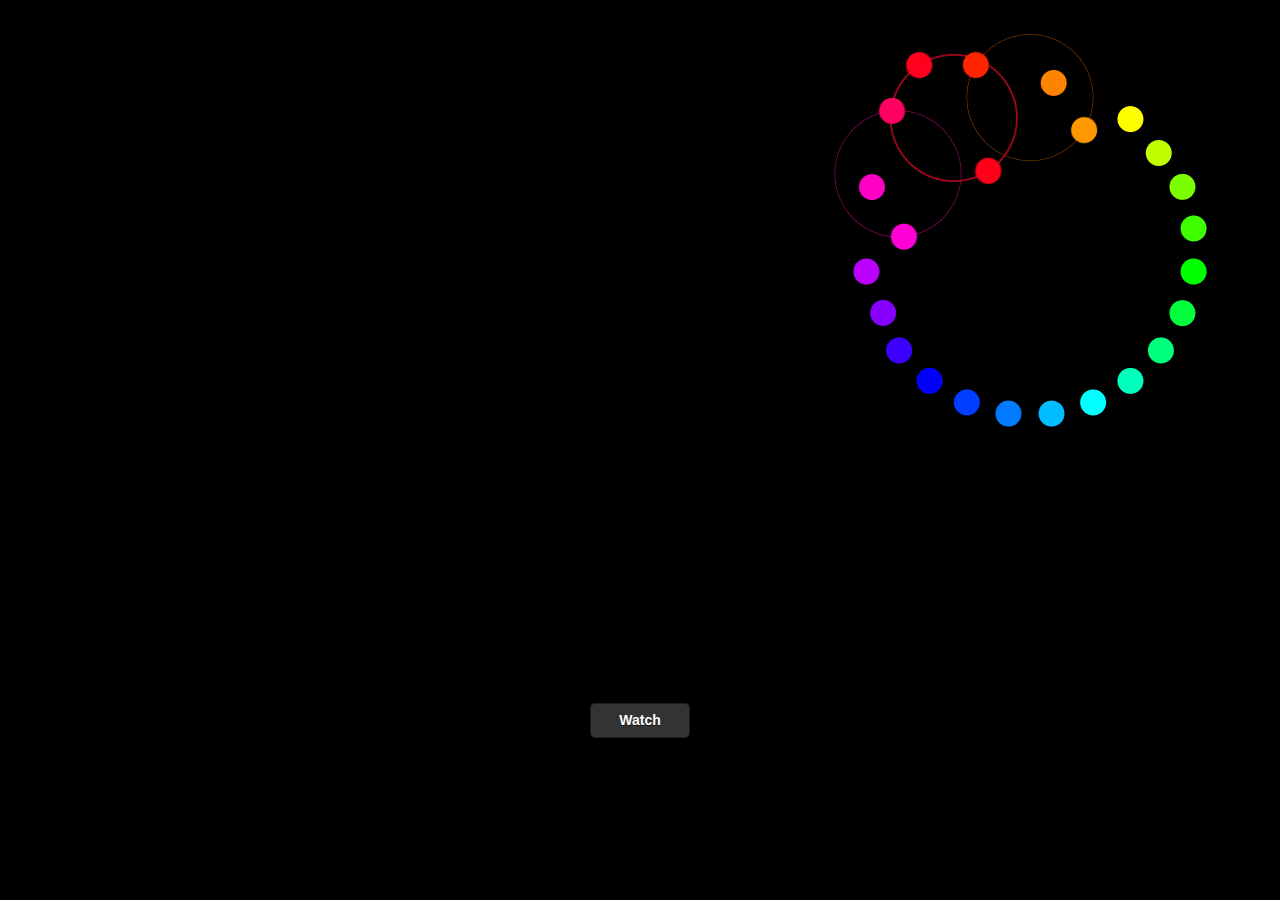
==== www/index.html @ bfb86b34 "Add files via upload" ====
<!DOCTYPE html>
<!--
    Copyright (c) 2012-2016 Adobe Systems Incorporated. All rights reserved.

    Licensed to the Apache Software Foundation (ASF) under one
    or more contributor license agreements.  See the NOTICE file
    distributed with this work for additional information
    regarding copyright ownership.  The ASF licenses this file
    to you under the Apache License, Version 2.0 (the
    "License"); you may not use this file except in compliance
    with the License.  You may obtain a copy of the License at

    http://www.apache.org/licenses/LICENSE-2.0

    Unless required by applicable law or agreed to in writing,
    software distributed under the License is distributed on an
    "AS IS" BASIS, WITHOUT WARRANTIES OR CONDITIONS OF ANY
     KIND, either express or implied.  See the License for the
    specific language governing permissions and limitations
    under the License.
-->
<html>

<head>
    <meta charset="utf-8" />
    <meta name="format-detection" content="telephone=no" />
    <meta name="msapplication-tap-highlight" content="no" />
    <meta name="viewport" content="initial-scale=1,width=device-width" />
    <!-- This is a wide open CSP declaration. To lock this down for production, see below. -->
    <meta http-equiv="Content-Security-Policy" content="default-src * 'unsafe-inline'; style-src 'self' 'unsafe-inline'; media-src *" />
    <!-- Good default declaration:
    * gap: is required only on iOS (when using UIWebView) and is needed for JS->native communication
    * https://ssl.gstatic.com is required only on Android and is needed for TalkBack to function properly
    * Disables use of eval() and inline scripts in order to mitigate risk of XSS vulnerabilities. To change this:
        * Enable inline JS: add 'unsafe-inline' to default-src
        * Enable eval(): add 'unsafe-eval' to default-src
    * Create your own at http://cspisawesome.com
    -->
    <!-- <meta http-equiv="Content-Security-Policy" content="default-src 'self' data: gap: 'unsafe-inline' https://ssl.gstatic.com; style-src 'self' 'unsafe-inline'; media-src *" /> -->
	<link rel="stylesheet" href="css/jquery.mobile.css">
	<script src="js/cordova.js"></script>
	<script src="js/cordova_plugins.js"></script>	
	<script src="js/jq.js"></script>
	<script src="js/jquery.mobile.js"></script>
	<link rel="stylesheet" href="css/bs.css">
	<!-- jQuery library -->
	<script src="js/bs.js"></script>
<script src="js/tubeplayer.js"></script>
	<!-- Latest compiled JavaScript -->
	
	<script src="js/mediaelement-and-player.min.js"></script>
	<link rel="stylesheet" href="css/mediaelementplayer.css" />
	<link rel="stylesheet" type="text/css" href="css/index.css" /> 
    <!-- <title>Taking Pangas !!!</title> -->
</head>

<body style="overflow:hidden;">
	
    <div data-role="page" id="splash" data-theme="b">
			<a id="watchBtn" class="btn btn-success"  href="#main" data-role="button">Watch</a>
	</div>
	<div data-role="page" id="main">
	  <div class="container">
		<div class="row">
			
				<div id="progressBar" class="progress" style="margin-bottom:0px !important">
					  <div class="progress-bar progress-bar-striped active" role="progressbar"
					  aria-valuenow="100" aria-valuemin="0" aria-valuemax="100" style="width:100%;">
							Loading...
					  </div>
				</div>
			
		</div>
		<div class="row">
			<div class="col-xs-12">
				<div id="youtube-player"></div>
				<!-- <video id="video" height="100" width="200" preload="none">
				  <source id="vsrc" type="video/youtube">
				 
				  Your browser does not support HTML5 video.
				</video>  -->
				
				<!-- <iframe id="video" width="420" height="200" src="https://www.youtube.com/embed/h2YWth7RZ3U
				</iframe> -->
			
			</div>
		</div>
		<div class="row" style="overflow-y:scroll">
			<div class="list-group" style="height:400px">
					<a id="h2YWth7RZ3U" href="#" class="list-group-item">Episode 1<img class="playBtn" src="img/play.png"></a>
					<a id="eoXeuG8Mf7Q" href="#" class="list-group-item">Episode 2<img class="playBtn" src="img/play.png"></a>
					<a id="cfF7_ugLz3Y" href="#" class="list-group-item">Episode 3</a>
					<a id="h2YWth7RZ3U" href="#" class="list-group-item">Episode 1</a>
					<a id="eoXeuG8Mf7Q" href="#" class="list-group-item">Episode 2</a>
					<a id="cfF7_ugLz3Y" href="#" class="list-group-item">Episode 3</a>
					<a id="h2YWth7RZ3U" href="#" class="list-group-item">Episode 1</a>
					<a id="eoXeuG8Mf7Q" href="#" class="list-group-item">Episode 2</a>
					<a id="cfF7_ugLz3Y" href="#" class="list-group-item">Episode 3</a>
					<a id="h2YWth7RZ3U" href="#" class="list-group-item">Episode 1</a>
					<a id="eoXeuG8Mf7Q" href="#" class="list-group-item">Episode 2</a>
					<a id="cfF7_ugLz3Y" href="#" class="list-group-item">Episode 3</a>
					<a id="h2YWth7RZ3U" href="#" class="list-group-item">Episode 1</a>
					<a id="eoXeuG8Mf7Q" href="#" class="list-group-item">Episode 2</a>
					<a id="cfF7_ugLz3Y" href="#" class="list-group-item">Episode 3</a>
					<a id="h2YWth7RZ3U" href="#" class="list-group-item">Episode 1</a>
					<a id="eoXeuG8Mf7Q" href="#" class="list-group-item">Episode 2</a>
					<a id="cfF7_ugLz3Y" href="#" class="list-group-item">Episode 3</a>
					<a id="h2YWth7RZ3U" href="#" class="list-group-item">Episode 1</a>
					<a id="eoXeuG8Mf7Q" href="#" class="list-group-item">Episode 2</a>
					<a id="cfF7_ugLz3Y" href="#" class="list-group-item">Episode 3</a>
					<a id="h2YWth7RZ3U" href="#" class="list-group-item">Episode 1</a>
					<a id="eoXeuG8Mf7Q" href="#" class="list-group-item">Episode 2</a>
					<a id="cfF7_ugLz3Y" href="#" class="list-group-item">Episode 3</a>
			</div>
		</div>
	
	</div>
    <!-- <script type="text/javascript" src="cordova.js"></script> -->
    <script type="text/javascript" src="js/index.js"></script>
    <script type="text/javascript">
	var loaded = 0;
    jQuery(document).ready(function(){
	
			
        window.$player = jQuery("#youtube-player").tubeplayer({
            width: 380,
            height: 200,
			modestbranding:false,
			showinfo:0,
            initialVideo: "h2YWth7RZ3U",
			onPlayerPlaying:function(){
			$('#progressBar').hide();
			},
			onPlayerBuffering:function(){
			$('#progressBar').show();
			},
            onPlayerLoaded: function(){
			$('.list-group').css('pointer-events','auto!important');
			
			loaded = 1;
			
			this.tubeplayer("volume", 100);
			//this.tubeplayer("seek", "1:33"); // Jump to T.I.
			 $('#progressBar').hide();
			$("iframe").contents().find(".yt-uix-sessionlink").hide();
			
            },
            onPlayerEnded: function(){ 
			   $('#progressBar').hide();
			   $('.list-group').css('pointer-events','auto !important');
            }
        });
    });
    </script>
    <script type="text/javascript">
        app.initialize();
    </script>
	</div>
</body>

</html>
---- www/css/mediaelementplayer.css ----
.mejs-offscreen{
/* Accessibility: hide screen reader texts (and prefer "top" for RTL languages).  Reference: http://blog.rrwd.nl/2015/04/04/the-screen-reader-text-class-why-and-how/ */
	clip: rect(1px 1px 1px 1px); /* IE6, IE7 - no likey commas */
	clip: rect(1px, 1px, 1px, 1px); /* IE8-IE11 - we likey commas, no support for clip-path */
	clip-path: polygon(0px 0px, 0px 0px,0px 0px, 0px 0px);
	position: absolute !important;
	height: 1px;
	width: 1px;
	overflow: hidden;
}

.mejs-container {
	position: relative;
	background: #000;
	font-family: "Helvetica", Arial, serif;
	text-align: left;
	vertical-align: top;
	text-indent: 0;
}

.mejs-fill-container,.mejs-fill-container .mejs-container{
    	width: 100%;
    	height: 100%;
}

.mejs-fill-container{
    	overflow: hidden;
}

.mejs-container:focus {
	outline: none;
}

.me-plugin {
	position: absolute;
}

.mejs-embed, .mejs-embed body {
	width: 100%;
	height: 100%;
	margin: 0;
	padding: 0;
	background: #000;
	overflow: hidden;
}

.mejs-fullscreen {
	/* set it to not show scroll bars so 100% will work */
	overflow: hidden !important;
}

.mejs-container-fullscreen {
	position: fixed;
	left: 0;
	top: 0;
	right: 0;
	bottom: 0;
	overflow: hidden;
	z-index: 1000;
}
.mejs-container-fullscreen .mejs-mediaelement,
.mejs-container-fullscreen video {
	width: 100%;
	height: 100%;
}

.mejs-clear {
	clear: both;
}

/* Start: LAYERS */
.mejs-background {
	position: absolute;
	top: 0;
	left: 0;
}

.mejs-mediaelement {
	position: absolute;
	top: 0;
	left: 0;
	width: 100%;
	height: 100%;
}

.mejs-poster {
	position: absolute;
	top: 0;
	left: 0;
	background-size: contain ;
	background-position: 50% 50% ;
	background-repeat: no-repeat ;
}
:root .mejs-poster img {
	display: none ;
}

.mejs-poster img {
	border: 0;
	padding: 0;
}

.mejs-overlay {
	position: absolute;
	top: 0;
	left: 0;
}

.mejs-overlay-play {
	cursor: pointer;
}

.mejs-overlay-button {
	position: absolute;
	top: 50%;
	left: 50%;
	width: 100px;
	height: 100px;
	margin: -50px 0 0 -50px;
	background: url("bigplay.svg") no-repeat;
}

.no-svg .mejs-overlay-button {
	background-image: url("bigplay.png");
}

.mejs-overlay:hover .mejs-overlay-button {
	background-position: 0 -100px ;
}

.mejs-overlay-loading {
	position: absolute;
	top: 50%;
	left: 50%;
	width: 80px;
	height: 80px;
	margin: -40px 0 0 -40px;
	background: #333;
	background: url("background.png");
	background: rgba(0, 0, 0, 0.9);
	background: -webkit-gradient(linear, 0% 0%, 0% 100%, from(rgba(50,50,50,0.9)), to(rgba(0,0,0,0.9)));
	background: -webkit-linear-gradient(top, rgba(50,50,50,0.9), rgba(0,0,0,0.9));
	background: -moz-linear-gradient(top, rgba(50,50,50,0.9), rgba(0,0,0,0.9));
	background: -o-linear-gradient(top, rgba(50,50,50,0.9), rgba(0,0,0,0.9));
	background: -ms-linear-gradient(top, rgba(50,50,50,0.9), rgba(0,0,0,0.9));
	background: linear-gradient(rgba(50,50,50,0.9), rgba(0,0,0,0.9));
}

.mejs-overlay-loading span {
	display: block;
	width: 80px;
	height: 80px;
	background: transparent url("loading.gif") 50% 50% no-repeat;
}

/* End: LAYERS */

/* Start: CONTROL BAR */
.mejs-container .mejs-controls {
	position: absolute;
	list-style-type: none;
	margin: 0;
	padding: 0;
	bottom: 0;
	left: 0;
	background: url("background.png");
	background: rgba(0, 0, 0, 0.7);
	background: -webkit-gradient(linear, 0% 0%, 0% 100%, from(rgba(50,50,50,0.7)), to(rgba(0,0,0,0.7)));
	background: -webkit-linear-gradient(top, rgba(50,50,50,0.7), rgba(0,0,0,0.7));
	background: -moz-linear-gradient(top, rgba(50,50,50,0.7), rgba(0,0,0,0.7));
	background: -o-linear-gradient(top, rgba(50,50,50,0.7), rgba(0,0,0,0.7));
	background: -ms-linear-gradient(top, rgba(50,50,50,0.7), rgba(0,0,0,0.7));
	background: linear-gradient(rgba(50,50,50,0.7), rgba(0,0,0,0.7));
	height: 30px;
	width: 100%;
}
.mejs-container .mejs-controls  div {
	list-style-type: none;
	background-image: none;
	display: block;
	float: left;
	margin: 0;
	padding: 0;
	width: 26px;
	height: 26px;
	font-size: 11px;
	line-height: 11px;
	font-family: "Helvetica", Arial, serif;
	border: 0;
}

.mejs-controls .mejs-button button {
	cursor: pointer;
	display: block;
	font-size: 0;
	line-height: 0;
	text-decoration: none;
	margin: 7px 5px;
	padding: 0;
	position: absolute;
	height: 16px;
	width: 16px;
	border: 0;
	background: transparent url("controls.svg") no-repeat;
}

.no-svg .mejs-controls .mejs-button button {
	background-image: url("controls.png");
}

	/* :focus for accessibility */
.mejs-controls .mejs-button button:focus {
	outline: dotted 1px #999;
}

/* End: CONTROL BAR */

/* Start: Time (Current / Duration) */
.mejs-container .mejs-controls .mejs-time {
	color: #fff;
	display: block;
	height: 17px;
	width: auto;
	padding: 10px 3px 0 3px ;
	overflow: hidden;
	text-align: center;
	-moz-box-sizing: content-box;
	-webkit-box-sizing: content-box;
	box-sizing: content-box;
}

.mejs-container .mejs-controls .mejs-time a {
	color: #fff;
	font-size: 11px;
	line-height: 12px;
	display: block;
	float: left;
	margin: 1px 2px 0 0;
	width: auto;
}
/* End: Time (Current / Duration) */

/* Start: Play/Pause/Stop */
.mejs-controls .mejs-play button {
	background-position: 0 0;
}

.mejs-controls .mejs-pause button {
	background-position: 0 -16px;
}

.mejs-controls .mejs-stop button {
	background-position: -112px 0;
}
/* Start: Play/Pause/Stop */

/* Start: Progress Bar */
.mejs-controls div.mejs-time-rail {
	direction: ltr;
	width: 200px;
	padding-top: 5px;
}

.mejs-controls .mejs-time-rail span, .mejs-controls .mejs-time-rail a {
	display: block;
	position: absolute;
	width: 180px;
	height: 10px;
	-webkit-border-radius: 2px;
	-moz-border-radius: 2px;
	border-radius: 2px;
	cursor: pointer;
}

.mejs-controls .mejs-time-rail .mejs-time-total {
	margin: 5px;
	background: #333;
	background: rgba(50,50,50,0.8);
	background: -webkit-gradient(linear, 0% 0%, 0% 100%, from(rgba(30,30,30,0.8)), to(rgba(60,60,60,0.8)));
	background: -webkit-linear-gradient(top, rgba(30,30,30,0.8), rgba(60,60,60,0.8));
	background: -moz-linear-gradient(top, rgba(30,30,30,0.8), rgba(60,60,60,0.8));
	background: -o-linear-gradient(top, rgba(30,30,30,0.8), rgba(60,60,60,0.8));
	background: -ms-linear-gradient(top, rgba(30,30,30,0.8), rgba(60,60,60,0.8));
	background: linear-gradient(rgba(30,30,30,0.8), rgba(60,60,60,0.8));
}

.mejs-controls .mejs-time-rail .mejs-time-buffering {
	width: 100%;
	background-image: -o-linear-gradient(-45deg, rgba(255, 255, 255, 0.15) 25%, transparent 25%, transparent 50%, rgba(255, 255, 255, 0.15) 50%, rgba(255, 255, 255, 0.15) 75%, transparent 75%, transparent);
	background-image: -webkit-gradient(linear, 0 100%, 100% 0, color-stop(0.25, rgba(255, 255, 255, 0.15)), color-stop(0.25, transparent), color-stop(0.5, transparent), color-stop(0.5, rgba(255, 255, 255, 0.15)), color-stop(0.75, rgba(255, 255, 255, 0.15)), color-stop(0.75, transparent), to(transparent));
	background-image: -webkit-linear-gradient(-45deg, rgba(255, 255, 255, 0.15) 25%, transparent 25%, transparent 50%, rgba(255, 255, 255, 0.15) 50%, rgba(255, 255, 255, 0.15) 75%, transparent 75%, transparent);
	background-image: -moz-linear-gradient(-45deg, rgba(255, 255, 255, 0.15) 25%, transparent 25%, transparent 50%, rgba(255, 255, 255, 0.15) 50%, rgba(255, 255, 255, 0.15) 75%, transparent 75%, transparent);
	background-image: -ms-linear-gradient(-45deg, rgba(255, 255, 255, 0.15) 25%, transparent 25%, transparent 50%, rgba(255, 255, 255, 0.15) 50%, rgba(255, 255, 255, 0.15) 75%, transparent 75%, transparent);
	background-image: linear-gradient(-45deg, rgba(255, 255, 255, 0.15) 25%, transparent 25%, transparent 50%, rgba(255, 255, 255, 0.15) 50%, rgba(255, 255, 255, 0.15) 75%, transparent 75%, transparent);
	-webkit-background-size: 15px 15px;
	-moz-background-size: 15px 15px;
	-o-background-size: 15px 15px;
	background-size: 15px 15px;
	-webkit-animation: buffering-stripes 2s linear infinite;
	-moz-animation: buffering-stripes 2s linear infinite;
	-ms-animation: buffering-stripes 2s linear infinite;
	-o-animation: buffering-stripes 2s linear infinite;
	animation: buffering-stripes 2s linear infinite;
}

@-webkit-keyframes buffering-stripes { from {background-position: 0 0;} to {background-position: 30px 0;} }
@-moz-keyframes buffering-stripes { from {background-position: 0 0;} to {background-position: 30px 0;} }
@-ms-keyframes buffering-stripes { from {background-position: 0 0;} to {background-position: 30px 0;} }
@-o-keyframes buffering-stripes { from {background-position: 0 0;} to {background-position: 30px 0;} }
@keyframes buffering-stripes { from {background-position: 0 0;} to {background-position: 30px 0;} }

.mejs-controls .mejs-time-rail .mejs-time-loaded {
	background: #3caac8;
	background: rgba(60,170,200,0.8);
	background: -webkit-gradient(linear, 0% 0%, 0% 100%, from(rgba(44,124,145,0.8)), to(rgba(78,183,212,0.8)));
	background: -webkit-linear-gradient(top, rgba(44,124,145,0.8), rgba(78,183,212,0.8));
	background: -moz-linear-gradient(top, rgba(44,124,145,0.8), rgba(78,183,212,0.8));
	background: -o-linear-gradient(top, rgba(44,124,145,0.8), rgba(78,183,212,0.8));
	background: -ms-linear-gradient(top, rgba(44,124,145,0.8), rgba(78,183,212,0.8));
	background: linear-gradient(rgba(44,124,145,0.8), rgba(78,183,212,0.8));
	width: 0;
}

.mejs-controls .mejs-time-rail .mejs-time-current {
	background: #fff;
	background: rgba(255,255,255,0.8);
	background: -webkit-gradient(linear, 0% 0%, 0% 100%, from(rgba(255,255,255,0.9)), to(rgba(200,200,200,0.8)));
	background: -webkit-linear-gradient(top, rgba(255,255,255,0.9), rgba(200,200,200,0.8));
	background: -moz-linear-gradient(top, rgba(255,255,255,0.9), rgba(200,200,200,0.8));
	background: -o-linear-gradient(top, rgba(255,255,255,0.9), rgba(200,200,200,0.8));
	background: -ms-linear-gradient(top, rgba(255,255,255,0.9), rgba(200,200,200,0.8));
	background: linear-gradient(rgba(255,255,255,0.9), rgba(200,200,200,0.8));
	width: 0;
}

.mejs-controls .mejs-time-rail .mejs-time-handle {
	display: none;
	position: absolute;
	margin: 0;
	width: 10px;
	background: #fff;
	-webkit-border-radius: 5px;
	-moz-border-radius: 5px;
	border-radius: 5px;
	cursor: pointer;
	border: solid 2px #333;
	top: -2px;
	text-align: center;
}

.mejs-controls .mejs-time-rail .mejs-time-float {
	position: absolute;
	display: none;
	background: #eee;
	width: 36px;
	height: 17px;
	border: solid 1px #333;
	top: -26px;
	margin-left: -18px;
	text-align: center;
	color: #111;
}

.mejs-controls .mejs-time-rail .mejs-time-float-current {
	margin: 2px;
	width: 30px;
	display: block;
	text-align: center;
	left: 0;
}

.mejs-controls .mejs-time-rail .mejs-time-float-corner {
	position: absolute;
	display: block;
	width: 0;
	height: 0;
	line-height: 0;
	border: solid 5px #eee;
	border-color: #eee transparent transparent transparent;
	-webkit-border-radius: 0;
	-moz-border-radius: 0;
	border-radius: 0;
	top: 15px;
	left: 13px;
}

.mejs-long-video .mejs-controls .mejs-time-rail .mejs-time-float {
	width: 48px;
}

.mejs-long-video .mejs-controls .mejs-time-rail .mejs-time-float-current {
	width: 44px;
}

.mejs-long-video .mejs-controls .mejs-time-rail .mejs-time-float-corner {
	left: 18px;
}

/*
.mejs-controls .mejs-time-rail:hover .mejs-time-handle {
	visibility:visible;
}
*/
/* End: Progress Bar */

/* Start: Fullscreen */
.mejs-controls .mejs-fullscreen-button button {
	background-position: -32px 0;
}

.mejs-controls .mejs-unfullscreen button {
	background-position: -32px -16px;
}
/* End: Fullscreen */


/* Start: Mute/Volume */
.mejs-controls .mejs-volume-button {
}

.mejs-controls .mejs-mute button {
	background-position: -16px -16px;
}

.mejs-controls .mejs-unmute button {
	background-position: -16px 0;
}

.mejs-controls .mejs-volume-button {
	position: relative;
}

.mejs-controls .mejs-volume-button .mejs-volume-slider {
	display: none;
	height: 115px;
	width: 25px;
	background: url("background.png");
	background: rgba(50, 50, 50, 0.7);
	-webkit-border-radius: 0;
	-moz-border-radius: 0;
	border-radius: 0;
	top: -115px;
	left: 0;
	z-index: 1;
	position: absolute;
	margin: 0;
}

.mejs-controls .mejs-volume-button:hover {
	-webkit-border-radius: 0 0 4px 4px;
	-moz-border-radius: 0 0 4px 4px;
	border-radius: 0 0 4px 4px;
}

/*
.mejs-controls .mejs-volume-button:hover .mejs-volume-slider {
	display: block;
}
*/

.mejs-controls .mejs-volume-button .mejs-volume-slider .mejs-volume-total {
	position: absolute;
	left: 11px;
	top: 8px;
	width: 2px;
	height: 100px;
	background: #ddd;
	background: rgba(255, 255, 255, 0.5);
	margin: 0;
}

.mejs-controls .mejs-volume-button .mejs-volume-slider .mejs-volume-current {
	position: absolute;
	left: 11px;
	top: 8px;
	width: 2px;
	height: 100px;
	background: #ddd;
	background: rgba(255, 255, 255, 0.9);
	margin: 0;
}

.mejs-controls .mejs-volume-button .mejs-volume-slider .mejs-volume-handle {
	position: absolute;
	left: 4px;
	top: -3px;
	width: 16px;
	height: 6px;
	background: #ddd;
	background: rgba(255, 255, 255, 0.9);
	cursor: N-resize;
	-webkit-border-radius: 1px;
	-moz-border-radius: 1px;
	border-radius: 1px;
	margin: 0;
}

/* horizontal version */
.mejs-controls a.mejs-horizontal-volume-slider {
	height: 26px;
	width: 56px;
	position: relative;
    display: block;
    float: left;
    vertical-align: middle;
}

.mejs-controls .mejs-horizontal-volume-slider .mejs-horizontal-volume-total {
	position: absolute;
	left: 0;
	top: 11px;
	width: 50px;
	height: 8px;
	margin: 0;
	padding: 0;
	font-size: 1px;
	-webkit-border-radius: 2px;
	-moz-border-radius: 2px;
	border-radius: 2px;
	background: #333;
	background: rgba(50,50,50,0.8);
	background: -webkit-gradient(linear, 0% 0%, 0% 100%, from(rgba(30,30,30,0.8)), to(rgba(60,60,60,0.8)));
	background: -webkit-linear-gradient(top, rgba(30,30,30,0.8), rgba(60,60,60,0.8));
	background: -moz-linear-gradient(top, rgba(30,30,30,0.8), rgba(60,60,60,0.8));
	background: -o-linear-gradient(top, rgba(30,30,30,0.8), rgba(60,60,60,0.8));
	background: -ms-linear-gradient(top, rgba(30,30,30,0.8), rgba(60,60,60,0.8));
	background: linear-gradient(rgba(30,30,30,0.8), rgba(60,60,60,0.8));
}

.mejs-controls .mejs-horizontal-volume-slider .mejs-horizontal-volume-current {
	position: absolute;
	left: 0;
	top: 11px;
	width: 50px;
	height: 8px;
	margin: 0;
	padding: 0;
	font-size: 1px;
	-webkit-border-radius: 2px;
	-moz-border-radius: 2px;
	border-radius: 2px;
	background: #fff;
	background: rgba(255,255,255,0.8);
	background: -webkit-gradient(linear, 0% 0%, 0% 100%, from(rgba(255,255,255,0.9)), to(rgba(200,200,200,0.8)));
	background: -webkit-linear-gradient(top, rgba(255,255,255,0.9), rgba(200,200,200,0.8));
	background: -moz-linear-gradient(top, rgba(255,255,255,0.9), rgba(200,200,200,0.8));
	background: -o-linear-gradient(top, rgba(255,255,255,0.9), rgba(200,200,200,0.8));
	background: -ms-linear-gradient(top, rgba(255,255,255,0.9), rgba(200,200,200,0.8));
	background: linear-gradient(rgba(255,255,255,0.9), rgba(200,200,200,0.8));
}

.mejs-controls .mejs-horizontal-volume-slider .mejs-horizontal-volume-handle {
	display: none;
}

/* End: Mute/Volume */

/* Start: Track (Captions and Chapters) */
.mejs-controls .mejs-captions-button {
	position: relative;
}

.mejs-controls .mejs-captions-button button {
	background-position: -48px 0;
}
.mejs-controls .mejs-captions-button .mejs-captions-selector {
	visibility: hidden;
	position: absolute;
	bottom: 26px;
	right: -51px;
	width: 85px;
	height: 100px;
	background: url("background.png");
	background: rgba(50,50,50,0.7);
	border: solid 1px transparent;
	padding: 10px 10px 0 10px;
	overflow: hidden;
	-webkit-border-radius: 0;
	-moz-border-radius: 0;
	border-radius: 0;
}

.mejs-controls .mejs-captions-button:hover  .mejs-captions-selector {
	visibility: visible;
}

.mejs-controls .mejs-captions-button .mejs-captions-selector ul {
	margin: 0;
	padding: 0;
	display: block;
	list-style-type: none !important;
	overflow: hidden;
}

.mejs-controls .mejs-captions-button .mejs-captions-selector ul li {
	margin: 0 0 6px 0;
	padding: 0;
	list-style-type: none !important;
	display: block;
	color: #fff;
	overflow: hidden;
}

.mejs-controls .mejs-captions-button .mejs-captions-selector ul li input {
	clear: both;
	float: left;
	margin: 3px 3px 0 5px;
}

.mejs-controls .mejs-captions-button .mejs-captions-selector ul li label {
	width: 55px;
	float: left;
	padding: 4px 0 0 0;
	line-height: 15px;
	font-family: "Helvetica", Arial, serif;
	font-size: 10px;
}

.mejs-controls .mejs-captions-button .mejs-captions-translations {
	font-size: 10px;
	margin: 0 0 5px 0;
}

.mejs-chapters {
	position: absolute;
	top: 0;
	left: 0;
	border-right: solid 1px #fff;
	width: 10000px;
	z-index: 1;
}

.mejs-chapters .mejs-chapter {
	position: absolute;
	float: left;
	background: #222;
	background: rgba(0, 0, 0, 0.7);
	background: -webkit-gradient(linear, 0% 0%, 0% 100%, from(rgba(50,50,50,0.7)), to(rgba(0,0,0,0.7)));
	background: -webkit-linear-gradient(top, rgba(50,50,50,0.7), rgba(0,0,0,0.7));
	background: -moz-linear-gradient(top, rgba(50,50,50,0.7), rgba(0,0,0,0.7));
	background: -o-linear-gradient(top, rgba(50,50,50,0.7), rgba(0,0,0,0.7));
	background: -ms-linear-gradient(top, rgba(50,50,50,0.7), rgba(0,0,0,0.7));
	background: linear-gradient(rgba(50,50,50,0.7), rgba(0,0,0,0.7));
	filter: progid:DXImageTransform.Microsoft.Gradient(GradientType=0, startColorstr=#323232,endColorstr=#000000);
	overflow: hidden;
	border: 0;
}

.mejs-chapters .mejs-chapter .mejs-chapter-block {
	font-size: 11px;
	color: #fff;
	padding: 5px;
	display: block;
	border-right: solid 1px #333;
	border-bottom: solid 1px #333;
	cursor: pointer;
}

.mejs-chapters .mejs-chapter .mejs-chapter-block-last {
	border-right: none;
}

.mejs-chapters .mejs-chapter .mejs-chapter-block:hover {
	background: #666;
	background: rgba(102,102,102, 0.7);
	background: -webkit-gradient(linear, 0% 0%, 0% 100%, from(rgba(102,102,102,0.7)), to(rgba(50,50,50,0.6)));
	background: -webkit-linear-gradient(top, rgba(102,102,102,0.7), rgba(50,50,50,0.6));
	background: -moz-linear-gradient(top, rgba(102,102,102,0.7), rgba(50,50,50,0.6));
	background: -o-linear-gradient(top, rgba(102,102,102,0.7), rgba(50,50,50,0.6));
	background: -ms-linear-gradient(top, rgba(102,102,102,0.7), rgba(50,50,50,0.6));
	background: linear-gradient(rgba(102,102,102,0.7), rgba(50,50,50,0.6));
	filter: progid:DXImageTransform.Microsoft.Gradient(GradientType=0, startColorstr=#666666,endColorstr=#323232);
}

.mejs-chapters .mejs-chapter .mejs-chapter-block .ch-title {
	font-size: 12px;
	font-weight: bold;
	display: block;
	white-space: nowrap;
	text-overflow: ellipsis;
	margin: 0 0 3px 0;
	line-height: 12px;
}

.mejs-chapters .mejs-chapter .mejs-chapter-block .ch-timespan {
	font-size: 12px;
	line-height: 12px;
	margin: 3px 0 4px 0;
	display: block;
	white-space: nowrap;
	text-overflow: ellipsis;
}

.mejs-captions-layer {
	position: absolute;
	bottom: 0;
	left: 0;
	text-align:center;
	line-height: 20px;
	font-size: 16px;
	color: #fff;
}

.mejs-captions-layer  a {
	color: #fff;
	text-decoration: underline;
}

.mejs-captions-layer[lang=ar] {
	font-size: 20px;
	font-weight: normal;
}

.mejs-captions-position {
	position: absolute;
	width: 100%;
	bottom: 15px;
	left: 0;
}

.mejs-captions-position-hover {
	bottom: 35px;
}

.mejs-captions-text {
	padding: 0;
	background: url("background.png");
	background: rgba(20, 20, 20, 0.5);
	white-space: pre-wrap;
	-webkit-box-shadow: 5px 0 0 rgba(20, 20, 20, 0.5), -5px 0 0 rgba(20, 20, 20, 0.5);
	box-shadow: 5px 0 0 rgba(20, 20, 20, 0.5), -5px 0 0 rgba(20, 20, 20, 0.5);
}
/* End: Track (Captions and Chapters) */

/* Start: Error */
.me-cannotplay {
}

.me-cannotplay a {
	color: #fff;
	font-weight: bold;
}

.me-cannotplay span {
	padding: 15px;
	display: block;
}
/* End: Error */


/* Start: Loop */
.mejs-controls .mejs-loop-off button {
	background-position: -64px -16px;
}

.mejs-controls .mejs-loop-on button {
	background-position: -64px 0;
}

/* End: Loop */

/* Start: backlight */
.mejs-controls .mejs-backlight-off button {
	background-position: -80px -16px;
}

.mejs-controls .mejs-backlight-on button {
	background-position: -80px 0;
}
/* End: backlight */

/* Start: Picture Controls */
.mejs-controls .mejs-picturecontrols-button {
	background-position: -96px 0;
}
/* End: Picture Controls */


/* context menu */
.mejs-contextmenu {
	position: absolute;
	width: 150px;
	padding: 10px;
	border-radius: 4px;
	top: 0;
	left: 0;
	background: #fff;
	border: solid 1px #999;
	z-index: 1001; /* make sure it shows on fullscreen */
}
.mejs-contextmenu .mejs-contextmenu-separator {
	height: 1px;
	font-size: 0;
	margin: 5px 6px;
	background: #333;
}

.mejs-contextmenu .mejs-contextmenu-item {
	font-family: "Helvetica", Arial, serif;
	font-size: 12px;
	padding: 4px 6px;
	cursor: pointer;
	color: #333;
}
.mejs-contextmenu .mejs-contextmenu-item:hover {
	background: #2C7C91;
	color: #fff;
}

/* Start: Source Chooser */
.mejs-controls .mejs-sourcechooser-button {
	position: relative;
}

.mejs-controls .mejs-sourcechooser-button button {
	background-position: -128px 0;
}

.mejs-controls .mejs-sourcechooser-button .mejs-sourcechooser-selector {
	position: absolute;
	bottom: 26px;
	right: -10px;
	width: 130px;
	height: 100px;
	background: url("background.png");
	background: rgba(50,50,50,0.7);
	border: solid 1px transparent;
	padding: 10px;
	overflow: hidden;
	-webkit-border-radius: 0;
	-moz-border-radius: 0;
	border-radius: 0;
}

.mejs-controls .mejs-sourcechooser-button .mejs-sourcechooser-selector ul {
	margin: 0;
	padding: 0;
	display: block;
	list-style-type: none !important;
	overflow: hidden;
}

.mejs-controls .mejs-sourcechooser-button .mejs-sourcechooser-selector ul li {
	margin: 0 0 6px 0;
	padding: 0;
	list-style-type: none !important;
	display: block;
	color: #fff;
	overflow: hidden;
}

.mejs-controls .mejs-sourcechooser-button .mejs-sourcechooser-selector ul li input {
	clear: both;
	float: left;
	margin: 3px 3px 0 5px;
}

.mejs-controls .mejs-sourcechooser-button .mejs-sourcechooser-selector ul li label {
	width: 100px;
	float: left;
	padding: 4px 0 0 0;
	line-height: 15px;
	font-family: "Helvetica", Arial, serif;
	font-size: 10px;
}
/* End: Source Chooser */

/* Start: Postroll */
.mejs-postroll-layer {
	position: absolute;
	bottom: 0;
	left: 0;
	width: 100%;
	height: 100%;
	background: url("background.png");
	background: rgba(50,50,50,0.7);
	z-index: 1000;
	overflow: hidden;
}
.mejs-postroll-layer-content {
	width: 100%;
	height: 100%;
}
.mejs-postroll-close {
	position: absolute;
	right: 0;
	top: 0;
	background: url("background.png");
	background: rgba(50,50,50,0.7);
	color: #fff;
	padding: 4px;
	z-index: 100;
	cursor: pointer;
}
/* End: Postroll */


/* Start: Speed */
div.mejs-speed-button {
	width: 46px !important;
	position: relative;
}

.mejs-controls .mejs-button.mejs-speed-button button {
	background: transparent;
	width: 36px;
	font-size: 11px;
	line-height: normal;
	color: #ffffff;
}

.mejs-controls .mejs-speed-button .mejs-speed-selector {
	display: none;
	position: absolute;
	top: -100px;
	left: -10px;
	width: 60px;
	height: 100px;
	background: url("background.png");
	background: rgba(50, 50, 50, 0.7);
	border: solid 1px transparent;
	padding: 0;
	overflow: hidden;
	-webkit-border-radius: 0;
	-moz-border-radius: 0;
	border-radius: 0;
}


.mejs-controls .mejs-speed-button:hover > .mejs-speed-selector {
	display: block;
}

.mejs-controls .mejs-speed-button .mejs-speed-selector ul li label.mejs-speed-selected {
	color: rgba(33, 248, 248, 1);
}

.mejs-controls .mejs-speed-button .mejs-speed-selector ul {
	margin: 0;
	padding: 0;
	display: block;
	list-style-type: none !important;
	overflow: hidden;
}

.mejs-controls .mejs-speed-button .mejs-speed-selector ul li {
	margin: 0 0 6px 0;
	padding: 0 10px;
	list-style-type: none !important;
	display: block;
	color: #fff;
	overflow: hidden;
}

.mejs-controls .mejs-speed-button .mejs-speed-selector ul li input {
	clear: both;
	float: left;
	margin: 3px 3px 0 5px;
	display: none;
}

.mejs-controls .mejs-speed-button .mejs-speed-selector ul li label {
	width: 60px;
	float: left;
	padding: 4px 0 0 0;
	line-height: 15px;
	font-family: "Helvetica", Arial, serif;
	font-size: 11px;
	color: white;
	margin-left: 5px;
	cursor: pointer;
}

.mejs-controls .mejs-speed-button .mejs-speed-selector ul li:hover {
	background-color: rgb(200, 200, 200) !important;
	background-color: rgba(255,255,255,.4) !important;
}
/* End: Speed */

/* Start: Jump Forward */

.mejs-controls .mejs-button.mejs-jump-forward-button {
	background: transparent url("jumpforward.png") no-repeat 3px 3px;
}
.mejs-controls .mejs-button.mejs-jump-forward-button button {
	background: transparent;
	font-size: 9px;
	line-height: normal;
	color: #ffffff;
}

/* End: Jump Forward */

/* Start: Skip Back */

.mejs-controls .mejs-button.mejs-skip-back-button {
	background: transparent url("skipback.png") no-repeat 3px 3px;
}
.mejs-controls .mejs-button.mejs-skip-back-button button {
	background: transparent;
	font-size: 9px;
	line-height: normal;
	color: #ffffff;
}

/* End: Skip Back */
---- www/css/index.css ----
video {
    width: 100%;
    height: auto;
}

.mejs-container{
	width:100% !important;
}

.col-xs-12 {
	padding:0px !important;
}
.yt-uix-sessionlink{
	display:none !important;
}
.ytp-icon{
	display:none !important;
}
iframe {
        width: 100%;
		    overflow-y: hidden;
    }
@media only screen and (min-width: 400px) {
    iframe {
        width: 100%;
    }
	
	iframe .yt-uix-sessionlink{
		display:none !important;
	}
}
.list-group{
	  /*  // pointer-events: none !important; */
}
.glyphicon-nonescaped.glyphicon-calendar:before {
  content: "\d83d\dcc5";
}

.playBtn{
	float: right;
    margin-top: -5px;
	
}
.pauseBtn{
	float: right;
    margin-top: -5px;
	
}
.rightShift{
	    margin-right: 6px;
    margin-top: -1px;
}

#watchBtn{
	 width: 100px;
    height: 35px;
    top: 60%;
    left: 0px;
    right: 0px;
    bottom: 0px;
    margin: auto;
	position: absolute;	
}

#splash{
	background:url('../img/bg.gif') no-repeat right top;
	background-color: black;
	height:100% !important;
}
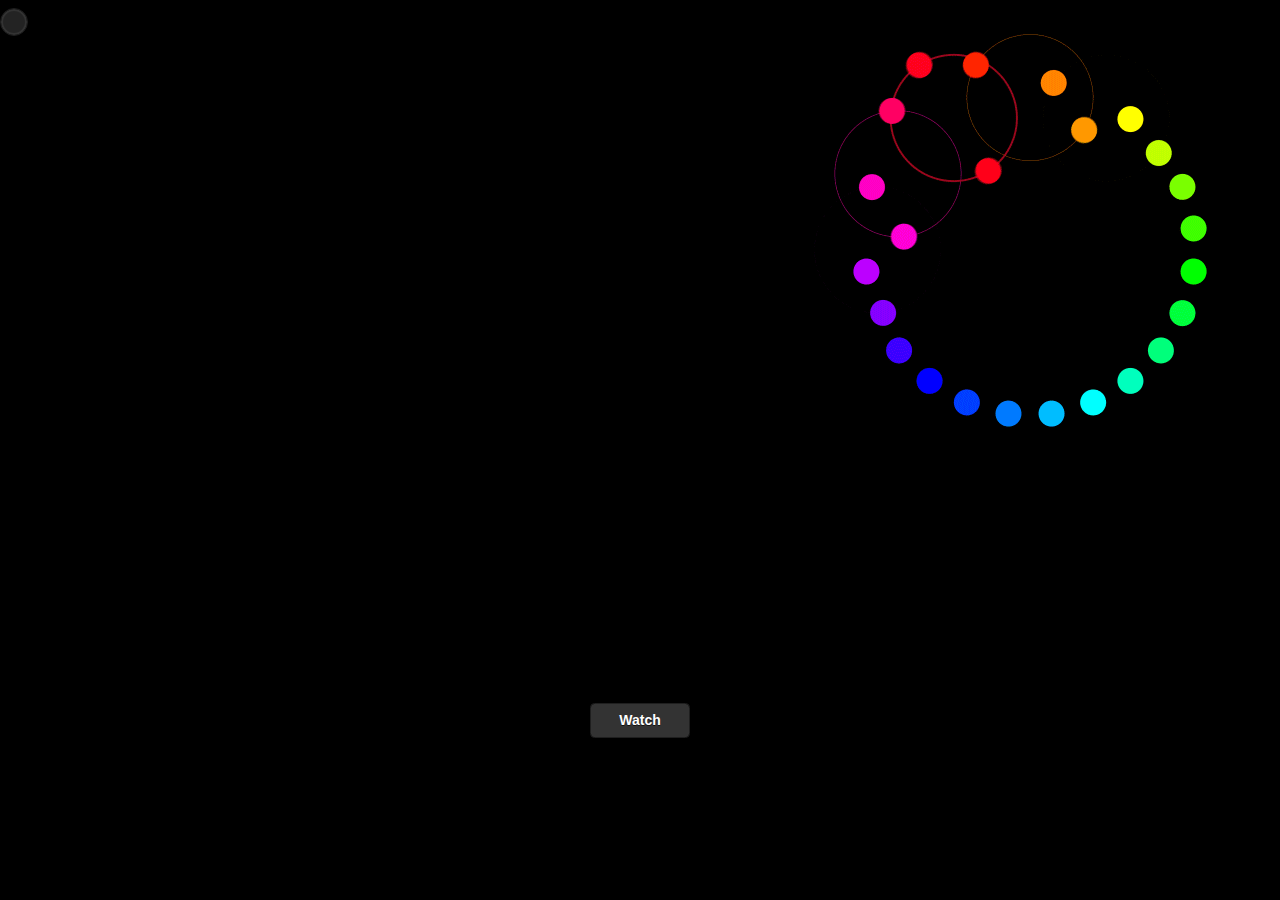
==== commit 534ee09a: "Update index.html" ====
--- a/www/index.html
+++ b/www/index.html
@@ -58,6 +58,15 @@
 	
     <div data-role="page" id="splash" data-theme="b">
 			<a id="watchBtn" class="btn btn-success"  href="#main" data-role="button">Watch</a>
+			<a href="#popupMenu" data-rel="popup" data-transition="slide" class="ui-btn ui-shadow ui-corner-all ui-btn-icon-notext ui-icon-grid ui-btn-b ui-btn-inline"></a>
+			<div data-role="popup" id="popupMenu" data-theme="b">
+					<ul data-role="listview" data-inset="true" style="min-width:210px;">
+						<li data-role="list-divider">More apps...</li>
+						<li><a href="#https://play.google.com/store/apps/details?id=air.HelicopterGame&hl=en">AF1</a></li>
+						<li><a href="#https://play.google.com/store/apps/details?id=air.HealthApp&hl=en">BloodKart</a></li>
+						<li><a href="#https://play.google.com/store/apps/details?id=com.doodlefy.android&hl=en">Doodlefy</a></li>
+					</ul>
+			</div>
 	</div>
 	<div data-role="page" id="main">
 	  <div class="container">
@@ -74,6 +83,7 @@
 		<div class="row">
 			<div class="col-xs-12">
 				<div id="youtube-player"></div>
+				<span class="submit">+10s</span>
 				<!-- <video id="video" height="100" width="200" preload="none">
 				  <source id="vsrc" type="video/youtube">
 				 
@@ -87,30 +97,19 @@
 		</div>
 		<div class="row" style="overflow-y:scroll">
 			<div class="list-group" style="height:400px">
-					<a id="h2YWth7RZ3U" href="#" class="list-group-item">Episode 1<img class="playBtn" src="img/play.png"></a>
-					<a id="eoXeuG8Mf7Q" href="#" class="list-group-item">Episode 2<img class="playBtn" src="img/play.png"></a>
-					<a id="cfF7_ugLz3Y" href="#" class="list-group-item">Episode 3</a>
-					<a id="h2YWth7RZ3U" href="#" class="list-group-item">Episode 1</a>
-					<a id="eoXeuG8Mf7Q" href="#" class="list-group-item">Episode 2</a>
-					<a id="cfF7_ugLz3Y" href="#" class="list-group-item">Episode 3</a>
-					<a id="h2YWth7RZ3U" href="#" class="list-group-item">Episode 1</a>
-					<a id="eoXeuG8Mf7Q" href="#" class="list-group-item">Episode 2</a>
-					<a id="cfF7_ugLz3Y" href="#" class="list-group-item">Episode 3</a>
-					<a id="h2YWth7RZ3U" href="#" class="list-group-item">Episode 1</a>
-					<a id="eoXeuG8Mf7Q" href="#" class="list-group-item">Episode 2</a>
-					<a id="cfF7_ugLz3Y" href="#" class="list-group-item">Episode 3</a>
-					<a id="h2YWth7RZ3U" href="#" class="list-group-item">Episode 1</a>
-					<a id="eoXeuG8Mf7Q" href="#" class="list-group-item">Episode 2</a>
-					<a id="cfF7_ugLz3Y" href="#" class="list-group-item">Episode 3</a>
-					<a id="h2YWth7RZ3U" href="#" class="list-group-item">Episode 1</a>
-					<a id="eoXeuG8Mf7Q" href="#" class="list-group-item">Episode 2</a>
-					<a id="cfF7_ugLz3Y" href="#" class="list-group-item">Episode 3</a>
-					<a id="h2YWth7RZ3U" href="#" class="list-group-item">Episode 1</a>
-					<a id="eoXeuG8Mf7Q" href="#" class="list-group-item">Episode 2</a>
-					<a id="cfF7_ugLz3Y" href="#" class="list-group-item">Episode 3</a>
-					<a id="h2YWth7RZ3U" href="#" class="list-group-item">Episode 1</a>
-					<a id="eoXeuG8Mf7Q" href="#" class="list-group-item">Episode 2</a>
-					<a id="cfF7_ugLz3Y" href="#" class="list-group-item">Episode 3</a>
+					<a id="_VHrJ3F2EiM" href="#" class="list-group-item">Episode 1<img class="playBtn" src="img/play.png"></a>
+					<a id="KkgFTrCwy4g" href="#" class="list-group-item">Episode 2<img class="playBtn" src="img/play.png"></a>
+					<a id="q22JAHP2mHs" href="#" class="list-group-item">Episode 3<img class="playBtn" src="img/play.png"></a>
+					<a id="ZalkQGydcUM" href="#" class="list-group-item">Episode 4<img class="playBtn" src="img/play.png"></a>
+					<a id="WO85G3nmjPk" href="#" class="list-group-item">Episode 5<img class="playBtn" src="img/play.png"></a>
+					<a id="6JHGEu3SeSs" href="#" class="list-group-item">Episode 6<img class="playBtn" src="img/play.png"></a>
+					<a id="fQNC47-Dkwo" href="#" class="list-group-item">Episode 7<img class="playBtn" src="img/play.png"></a>
+					<a id="-_rvKhiSu-s" href="#" class="list-group-item">Episode 8<img class="playBtn" src="img/play.png"></a>
+					<a id="OuFtcFiRG38" href="#" class="list-group-item">Episode 9<img class="playBtn" src="img/play.png"></a>
+					<a id="IpXX5Srlm90" href="#" class="list-group-item">Episode 10<img class="playBtn" src="img/play.png"></a>
+					<a id="Su5NOKF2VS4" href="#" class="list-group-item">Episode 11<img class="playBtn" src="img/play.png"></a>
+					<a id="BV1IBP9HKZA" href="#" class="list-group-item">Episode 12<img class="playBtn" src="img/play.png"></a>
+					<a id="IsrNx2B87ig" href="#" class="list-group-item">Episode 13<img class="playBtn" src="img/play.png"></a>
 			</div>
 		</div>
 	
@@ -118,16 +117,17 @@
     <!-- <script type="text/javascript" src="cordova.js"></script> -->
     <script type="text/javascript" src="js/index.js"></script>
     <script type="text/javascript">
-	var loaded = 0;
+        app.initialize();
+    </script>
+	<script type="text/javascript">
     jQuery(document).ready(function(){
-	
-			
-        window.$player = jQuery("#youtube-player").tubeplayer({
+	jQuery('#watchBtn').on('click',function(){	
+		  jQuery("#youtube-player").tubeplayer({
             width: 380,
             height: 200,
 			modestbranding:false,
 			showinfo:0,
-            initialVideo: "h2YWth7RZ3U",
+            initialVideo: "_VHrJ3F2EiM",
 			onPlayerPlaying:function(){
 			$('#progressBar').hide();
 			},
@@ -136,12 +136,9 @@
 			},
             onPlayerLoaded: function(){
 			$('.list-group').css('pointer-events','auto!important');
-			
-			loaded = 1;
-			
 			this.tubeplayer("volume", 100);
 			//this.tubeplayer("seek", "1:33"); // Jump to T.I.
-			 $('#progressBar').hide();
+			$('#progressBar').hide();
 			$("iframe").contents().find(".yt-uix-sessionlink").hide();
 			
             },
@@ -150,12 +147,16 @@
 			   $('.list-group').css('pointer-events','auto !important');
             }
         });
+	
+	});
+	var seeker = 0;
+	jQuery('.submit').on('click',function(){
+		seeker +=10;
+		jQuery("#youtube-player").tubeplayer('seek',seeker);
+	});
     });
-    </script>
-    <script type="text/javascript">
-        app.initialize();
     </script>
 	</div>
 </body>
 
-</html>+</html>
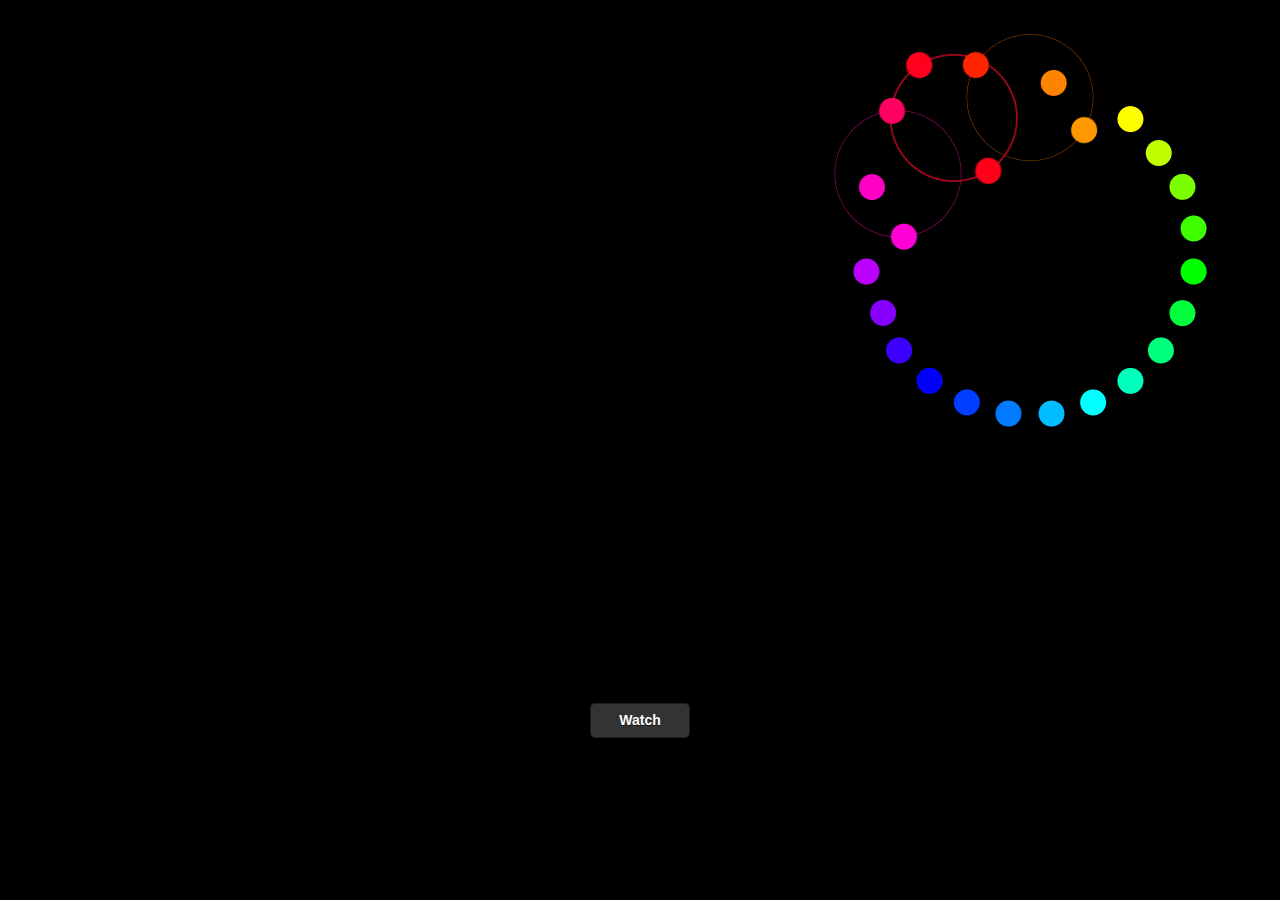
==== commit 540f5985: "Update index.html" ====
--- a/www/index.html
+++ b/www/index.html
@@ -58,7 +58,7 @@
 	
     <div data-role="page" id="splash" data-theme="b">
 			<a id="watchBtn" class="btn btn-success"  href="#main" data-role="button">Watch</a>
-			<a href="#popupMenu" data-rel="popup" data-transition="slide" class="ui-btn ui-shadow ui-corner-all ui-btn-icon-notext ui-icon-grid ui-btn-b ui-btn-inline"></a>
+			<!-- <a href="#popupMenu" data-rel="popup" data-transition="slide" class="ui-btn ui-shadow ui-corner-all ui-btn-icon-notext ui-icon-grid ui-btn-b ui-btn-inline"></a>
 			<div data-role="popup" id="popupMenu" data-theme="b">
 					<ul data-role="listview" data-inset="true" style="min-width:210px;">
 						<li data-role="list-divider">More apps...</li>
@@ -66,7 +66,7 @@
 						<li><a href="#https://play.google.com/store/apps/details?id=air.HealthApp&hl=en">BloodKart</a></li>
 						<li><a href="#https://play.google.com/store/apps/details?id=com.doodlefy.android&hl=en">Doodlefy</a></li>
 					</ul>
-			</div>
+			</div> -->
 	</div>
 	<div data-role="page" id="main">
 	  <div class="container">
